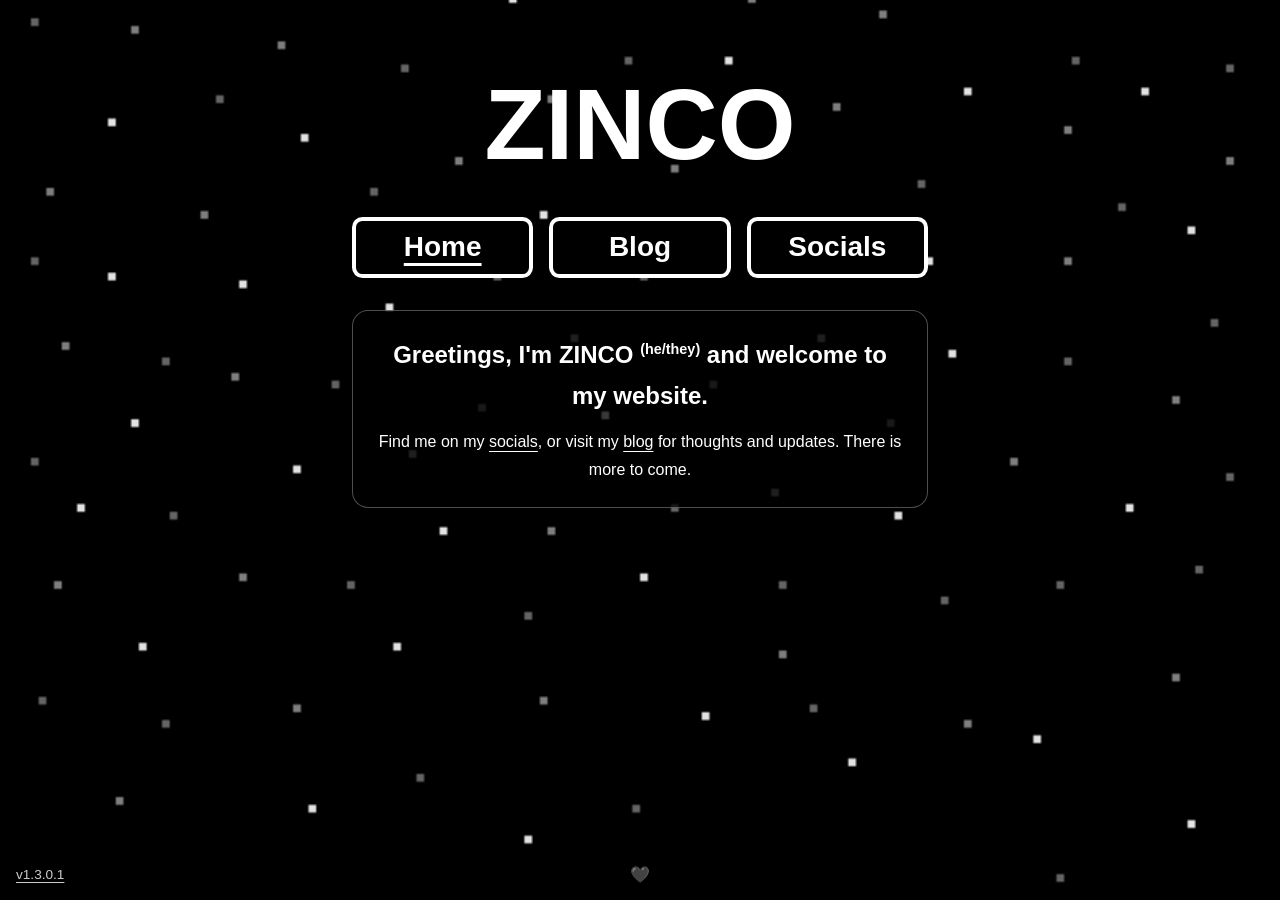
==== index.html @ f1c56545 "Release v1.3.0.1 with security versioning and documented security maintenance" ====
<!DOCTYPE html>
<html lang="en">
<head>
    <meta charset="UTF-8">
    <meta name="color-scheme" content="dark">
    <link rel="preload" as="image" href="images/star_blink.gif">
    <style>
        html { background: #000; color: #fff; color-scheme: dark; }
        body { margin: 0; background: #000 url("images/star_blink.gif") center / cover; }
    </style>
    <script>
        (() => {
            const root = document.documentElement;
            try {
                const key = "zinco:page-entrance:home";
                if (!sessionStorage.getItem(key)) {
                    sessionStorage.setItem(key, "seen");
                    root.classList.add("page-entrance");
                }
            } catch (_) {
                // Keep content visible if session storage is unavailable.
            }
            window.addEventListener("pagehide", () => root.classList.remove("page-entrance"));
            window.addEventListener("pageshow", (event) => {
                if (event.persisted) root.classList.remove("page-entrance");
            });
        })();
    </script>
    <meta name="viewport" content="width=device-width, initial-scale=1.0">
    <title>ZINCO</title>
    <link rel="icon" href="images/favicon.ico">
    <link rel="stylesheet" href="style.css?v=1.3.0.1">
</head>
<body class="home-page">
    <main>
        <h1 class="site-title">ZINCO</h1>
        <nav class="site-nav" aria-label="Main navigation">
            <a href="/" aria-current="page">Home</a>
            <a href="/blog/">Blog</a>
            <a href="/socials">Socials</a>
        </nav>

        <section class="bio" aria-labelledby="bio-heading">
            <h2 id="bio-heading">
                Greetings, I'm <span class="bio-name">ZINCO <span class="bio-pronouns">(he/they)</span></span>
                and welcome to my website.
            </h2>
            <p>
                Find me on my <a href="/socials">socials</a>, or visit my <a href="/blog/">blog</a>
                for thoughts and updates. There is more to come.
            </p>
        </section>


    </main>

    <footer class="site-footer">
        <a class="site-version" href="https://github.com/zincodrone/zinco.gay-website">v1.3.0.1</a>
        <p class="footer-heart">🖤</p>
    </footer>
</body>
</html>
---- style.css ----
/* Page */
html {
    background-color: black;
    color-scheme: dark;
}

body {
    display: flex;
    flex-direction: column;
    min-height: 100vh;
    min-height: 100svh;
    margin: 0;
    background-color: black;
    background-image: url("images/star_blink.gif");
    background-position: center;
    background-size: cover;
    color: white;
}

.site-title {
    font-family: Impact, Haettenschweiler, "Arial Narrow Bold", sans-serif;
    font-size: clamp(3rem, 12vw, 100px);
    text-align: center;
}

/* Page entrances exclude the footer and remain visible without animation. */
@keyframes page-fade-in {
    from { opacity: 0; }
    to { opacity: 1; }
}

@media (prefers-reduced-motion: no-preference) {
    html.social-row-pending .socials-page .social-links a {
        opacity: 0;
    }

    html.page-entrance :is(.home-page, .blog-page, .socials-page) .site-title,
    html.page-entrance :is(.home-page, .blog-page, .socials-page) .site-nav a,
    html.social-row-entrance .socials-page .social-links a,
    html.page-entrance .home-page .bio,
    html.page-entrance .blog-page .blog-intro,
    html.page-entrance .blog-page .post-card,
    html.page-entrance .blog-page .post-body {
        animation-name: page-fade-in;
        animation-duration: 1s;
        animation-timing-function: ease-out;
        animation-fill-mode: backwards;
    }

    :is(.home-page, .blog-page, .socials-page) .site-nav a:nth-child(1) { animation-delay: 100ms; }
    :is(.home-page, .blog-page, .socials-page) .site-nav a:nth-child(2) { animation-delay: 200ms; }
    :is(.home-page, .blog-page, .socials-page) .site-nav a:nth-child(3) { animation-delay: 300ms; }
    .home-page .bio,
    .blog-page .blog-intro,
    .blog-page .post-body { animation-delay: 400ms; }
    .blog-page .post-card { animation-delay: 550ms; }

    /* Both buttons in each two-column row share the same entrance timing. */
    .socials-page .social-links a { animation-delay: 400ms; }
    .socials-page .social-links a:nth-child(n+3) { animation-delay: 550ms; }
    .socials-page .social-links a:nth-child(n+5) { animation-delay: 700ms; }
    .socials-page .social-links a:nth-child(n+7) { animation-delay: 850ms; }

    :is(.home-page, .blog-page, .socials-page) .site-nav a:focus,
    .socials-page .social-links a:focus,
    .home-page .bio:focus-within,
    .blog-page .blog-intro:focus-within,
    .blog-page .post-card:focus-within,
    .blog-page .post-body:focus-within {
        /* Keep focused content visible without cancelling/restarting its entrance. */
        opacity: 1 !important;
    }
}

/* Biography: change this variable to update only the bio font. */
.bio {
    --bio-font-family: Arial, Helvetica, sans-serif;

    box-sizing: border-box;
    width: calc(100% - 2rem);
    max-width: 36rem;
    margin: 0 auto 2rem;
    padding: 1.5rem;
    border: 1px solid rgba(255, 255, 255, 0.3);
    border-radius: 1rem;
    background: rgba(0, 0, 0, 0.75);
    font-family: var(--bio-font-family);
    line-height: 1.7;
    text-align: center;
}

.bio h2 {
    margin: 0 0 0.75rem;
    font-size: 1.5rem;
}

.bio p {
    margin: 0;
}

.bio-name {
    white-space: nowrap;
}

.bio-pronouns {
    font-size: 0.6em;
    vertical-align: super;
}

/* Social links */
.social-links {
    display: grid;
    grid-template-columns: repeat(2, minmax(0, 1fr));
    gap: 0.75rem 1rem;
    width: calc(100% - 2rem);
    max-width: 51rem;
    margin: 1.17em auto;
    text-align: center;
}

.social-links a {
    display: block;
    min-width: 0;
}

.social-links a:last-child:nth-child(odd) {
    grid-column: 1 / -1;
    width: calc((100% - 1rem) / 2);
    justify-self: center;
}

.social-links img {
    display: block;
    width: 100%;
    height: auto;
}

/* Main navigation */
.site-nav {
    display: grid;
    grid-template-columns: repeat(3, minmax(0, 1fr));
    gap: 1rem;
    width: calc(100% - 2rem);
    max-width: 36rem;
    margin: -2rem auto 2rem;
    font: bold clamp(1.25rem, 4vw, 1.75rem) Arial, Helvetica, sans-serif;
}

.site-nav a {
    display: flex;
    align-items: center;
    justify-content: center;
    box-sizing: border-box;
    min-height: 3.5rem;
    padding: 0.65rem 0.5rem;
    border: 4px solid white;
    border-radius: 0.65rem;
    background: black;
    text-decoration: none;
}

.site-nav a:hover, .site-nav a:focus-visible {
    background: white;
    color: black;
}

.site-nav a, .bio a, .blog-content a {
    color: white;
    text-underline-offset: 0.25em;
}

.site-nav a[aria-current="page"] {
    text-decoration: underline;
    text-decoration-thickness: 3px;
}

a:focus-visible {
    outline: 3px solid white;
    outline-offset: 5px;
}

.blog-content {
    box-sizing: border-box;
    width: calc(100% - 2rem);
    max-width: 44rem;
    margin: 0 auto 3rem;
    font-family: Arial, Helvetica, sans-serif;
    line-height: 1.75;
    overflow-wrap: anywhere;
}

.blog-intro, .post-card, .post-body {
    padding: clamp(1.25rem, 4vw, 2rem);
    border: 1px solid rgba(255, 255, 255, 0.3);
    border-radius: 1rem;
    background: rgba(0, 0, 0, 0.9);
}

.blog-intro {
    margin-bottom: 1rem;
}

.blog-intro h2, .post-card h3, .post-body h1 {
    margin: 0 0 0.75rem;
    line-height: 1.25;
}

.blog-intro p {
    margin-bottom: 0;
}

.post-card h3 {
    font-size: 1.75rem;
}

.post-date {
    margin: 0 0 0.75rem;
    color: #ccc;
    font-size: 0.9rem;
}

.post-nav {
    margin: 2rem auto;
}

.post-body h1 {
    font-size: clamp(2rem, 6vw, 3rem);
}

.read-post {
    display: inline-block;
    padding: 0.5rem 0;
    font-weight: bold;
}

/* Footer */
.site-footer {
    display: grid;
    grid-template-columns: minmax(0, 1fr) auto minmax(0, 1fr);
    align-items: center;
    margin-top: auto;
    padding: 2rem 1rem 1rem;
    font-family: Arial, Helvetica, sans-serif;
    text-align: center;
}

.site-version {
    grid-column: 1;
    grid-row: 1;
    margin: 0;
    color: #ccc;
    font-size: 0.85rem;
    text-align: left;
    justify-self: start;
    text-underline-offset: 0.25em;
}

.footer-heart {
    grid-column: 2;
    grid-row: 1;
    margin: 0;
}

.choice-reveal {
    display: flow-root;
    overflow: hidden;
}

.choice-reveal[hidden] {
    display: none;
}

.link-panel {
    box-sizing: border-box;
    width: calc(100% - 2rem);
    max-width: 36rem;
    margin: 1.5rem auto 2rem;
    padding: 1.5rem;
    border: 1px solid rgba(255, 255, 255, 0.3);
    border-radius: 1rem;
    background: black;
    color: white;
    font-family: Arial, Helvetica, sans-serif;
    line-height: 1.6;
}

.link-panel h2 {
    margin-top: 0;
}

.link-actions {
    display: flex;
    flex-wrap: wrap;
    gap: 0.75rem;
}

.link-actions button, .link-actions a {
    padding: 0.65rem 1rem;
    border: 2px solid white;
    border-radius: 0.5rem;
    background: black;
    color: white;
    font: bold 1rem Arial, Helvetica, sans-serif;
    text-decoration: none;
    cursor: pointer;
}

.link-actions [hidden] {
    display: none;
}

.link-actions button:hover, .link-actions a:hover {
    background: #222;
    color: white;
}

.link-actions button:focus-visible {
    outline: 3px solid white;
    outline-offset: 4px;
}

.redirect-url {
    overflow-wrap: anywhere;
    color: #ccc;
}

.site-version:hover {
    color: white;
}
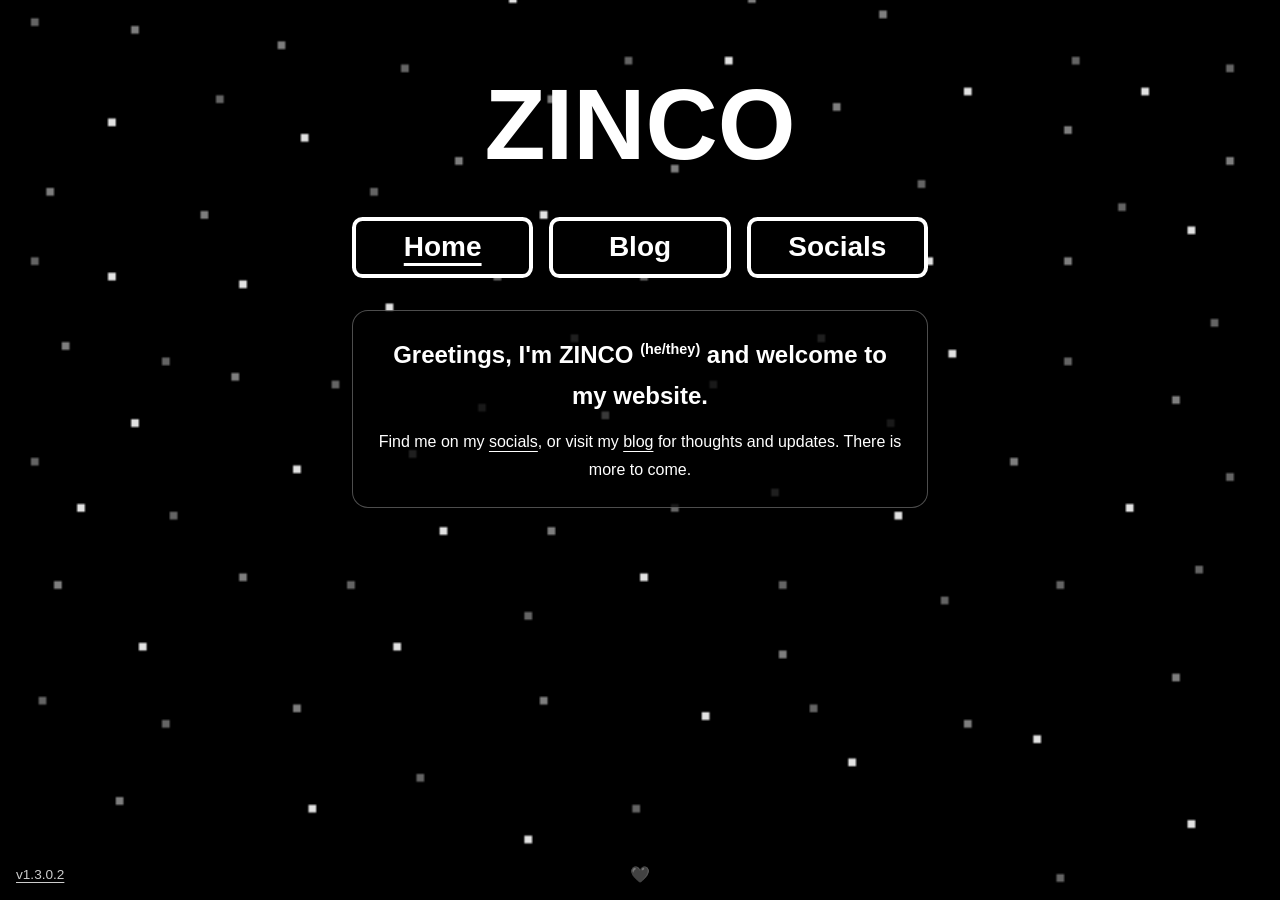
==== commit da238a7a: "Release v1.3.0.2 with BetterLeaks secret scanning" ====
--- a/index.html
+++ b/index.html
@@ -29,7 +29,7 @@
     <meta name="viewport" content="width=device-width, initial-scale=1.0">
     <title>ZINCO</title>
     <link rel="icon" href="images/favicon.ico">
-    <link rel="stylesheet" href="style.css?v=1.3.0.1">
+    <link rel="stylesheet" href="style.css?v=1.3.0.2">
 </head>
 <body class="home-page">
     <main>
@@ -55,7 +55,7 @@
     </main>
 
     <footer class="site-footer">
-        <a class="site-version" href="https://github.com/zincodrone/zinco.gay-website">v1.3.0.1</a>
+        <a class="site-version" href="https://github.com/zincodrone/zinco.gay-website">v1.3.0.2</a>
         <p class="footer-heart">🖤</p>
     </footer>
 </body>
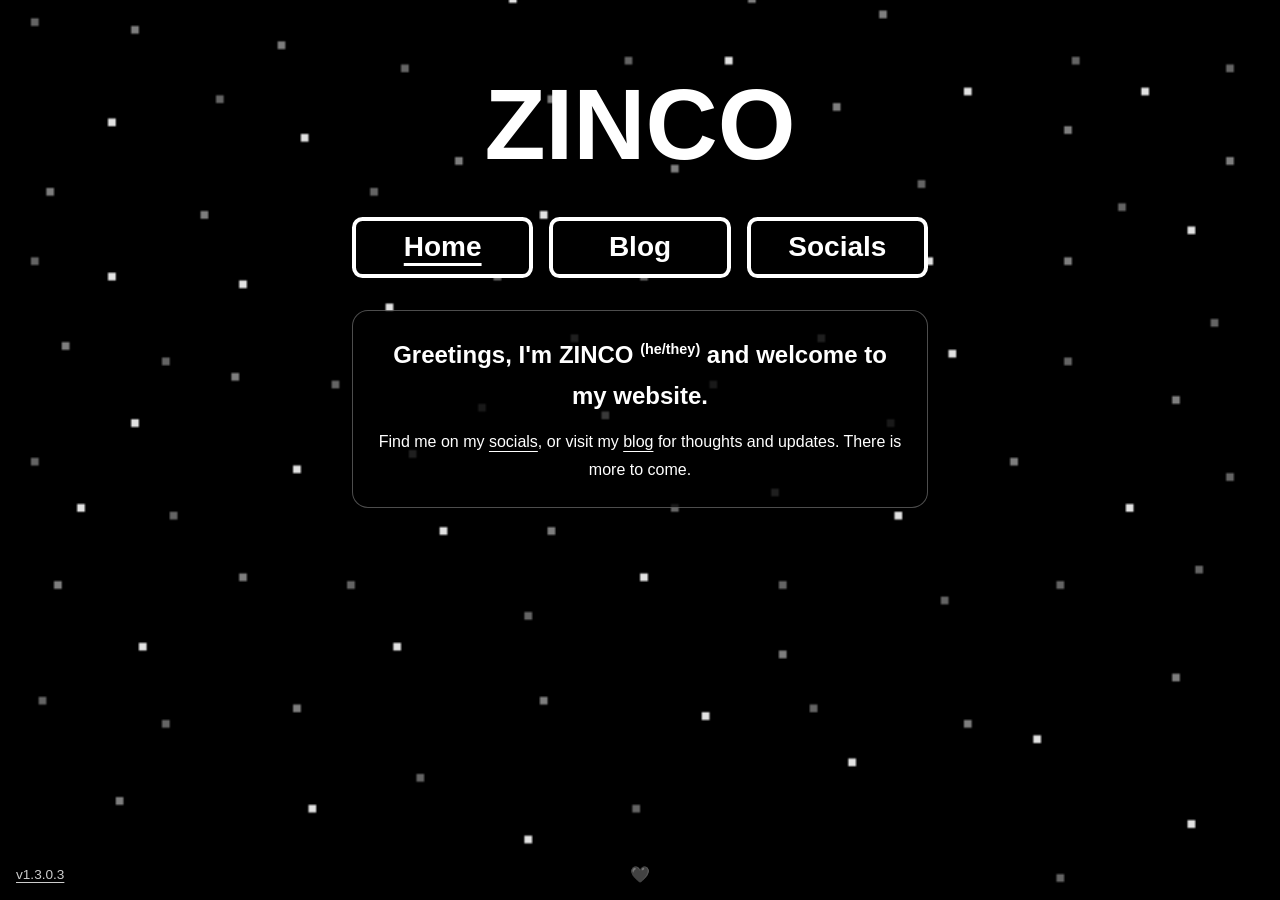
==== commit b3bfca54: "Release v1.3.0.3 with pre-push protection and security-gated deployment" ====
--- a/index.html
+++ b/index.html
@@ -29,7 +29,7 @@
     <meta name="viewport" content="width=device-width, initial-scale=1.0">
     <title>ZINCO</title>
     <link rel="icon" href="images/favicon.ico">
-    <link rel="stylesheet" href="style.css?v=1.3.0.2">
+    <link rel="stylesheet" href="style.css?v=1.3.0.3">
 </head>
 <body class="home-page">
     <main>
@@ -55,7 +55,7 @@
     </main>
 
     <footer class="site-footer">
-        <a class="site-version" href="https://github.com/zincodrone/zinco.gay-website">v1.3.0.2</a>
+        <a class="site-version" href="https://github.com/zincodrone/zinco.gay-website">v1.3.0.3</a>
         <p class="footer-heart">🖤</p>
     </footer>
 </body>
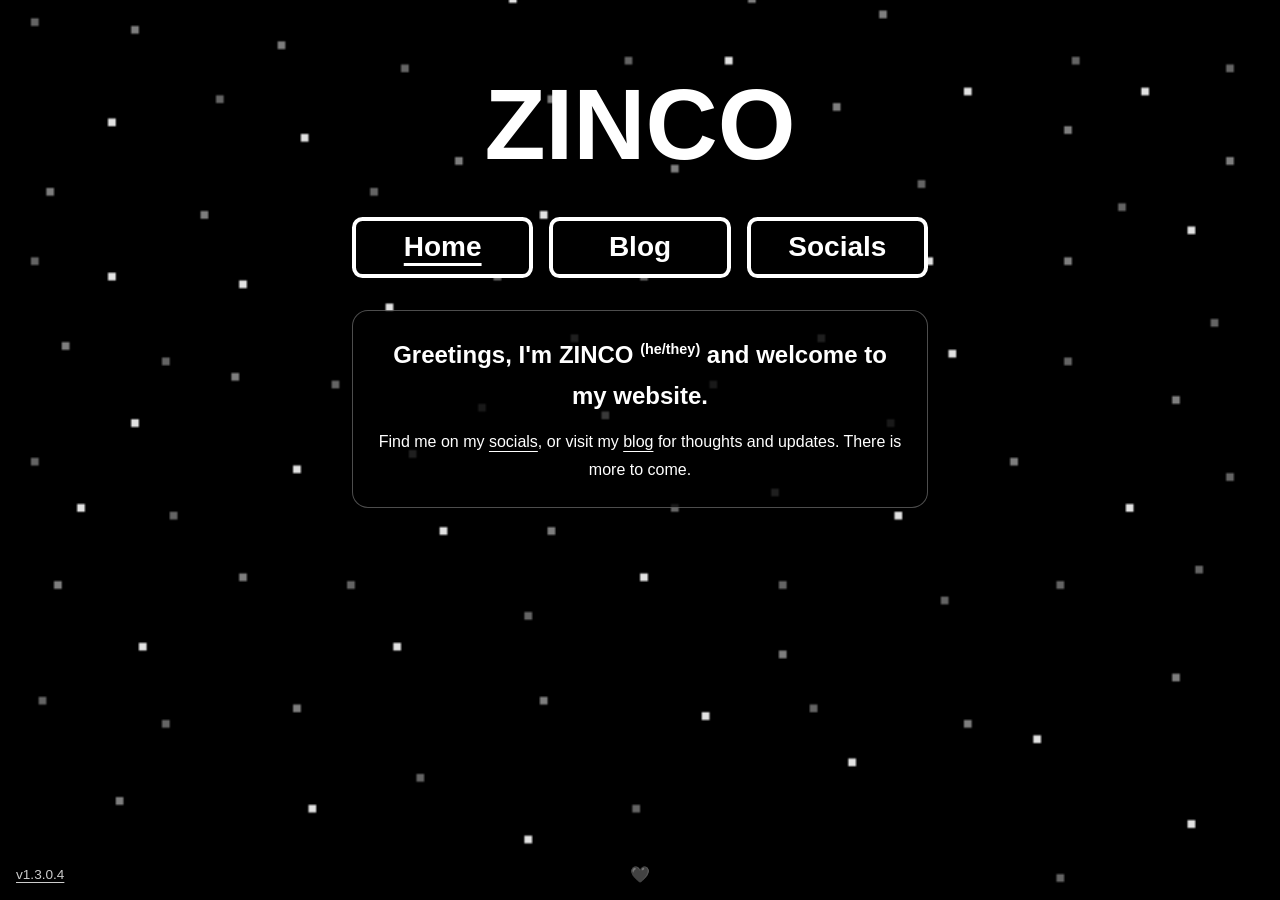
==== commit c6a8a693: "Release v1.3.0.4 with browser hardening, dependency updates, and recovery backups" ====
--- a/index.html
+++ b/index.html
@@ -29,7 +29,7 @@
     <meta name="viewport" content="width=device-width, initial-scale=1.0">
     <title>ZINCO</title>
     <link rel="icon" href="images/favicon.ico">
-    <link rel="stylesheet" href="style.css?v=1.3.0.3">
+    <link rel="stylesheet" href="style.css?v=1.3.0.4">
 </head>
 <body class="home-page">
     <main>
@@ -55,7 +55,7 @@
     </main>
 
     <footer class="site-footer">
-        <a class="site-version" href="https://github.com/zincodrone/zinco.gay-website">v1.3.0.3</a>
+        <a class="site-version" href="https://github.com/zincodrone/zinco.gay-website">v1.3.0.4</a>
         <p class="footer-heart">🖤</p>
     </footer>
 </body>
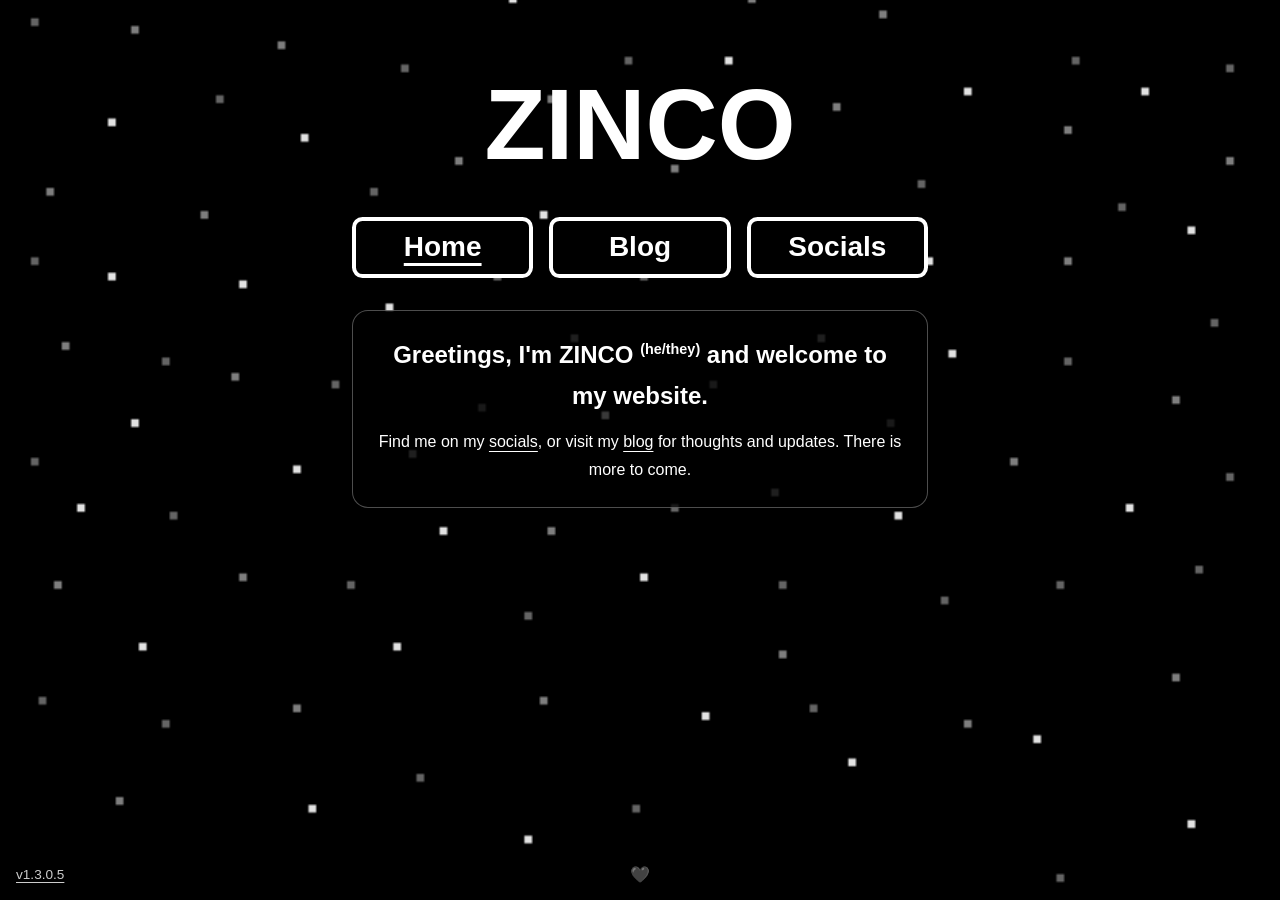
==== commit a1b5e1ad: "Release v1.3.0.5 blocking PHP requests on the static website" ====
--- a/index.html
+++ b/index.html
@@ -29,7 +29,7 @@
     <meta name="viewport" content="width=device-width, initial-scale=1.0">
     <title>ZINCO</title>
     <link rel="icon" href="images/favicon.ico">
-    <link rel="stylesheet" href="style.css?v=1.3.0.4">
+    <link rel="stylesheet" href="style.css?v=1.3.0.5">
 </head>
 <body class="home-page">
     <main>
@@ -55,7 +55,7 @@
     </main>
 
     <footer class="site-footer">
-        <a class="site-version" href="https://github.com/zincodrone/zinco.gay-website">v1.3.0.4</a>
+        <a class="site-version" href="https://github.com/zincodrone/zinco.gay-website">v1.3.0.5</a>
         <p class="footer-heart">🖤</p>
     </footer>
 </body>
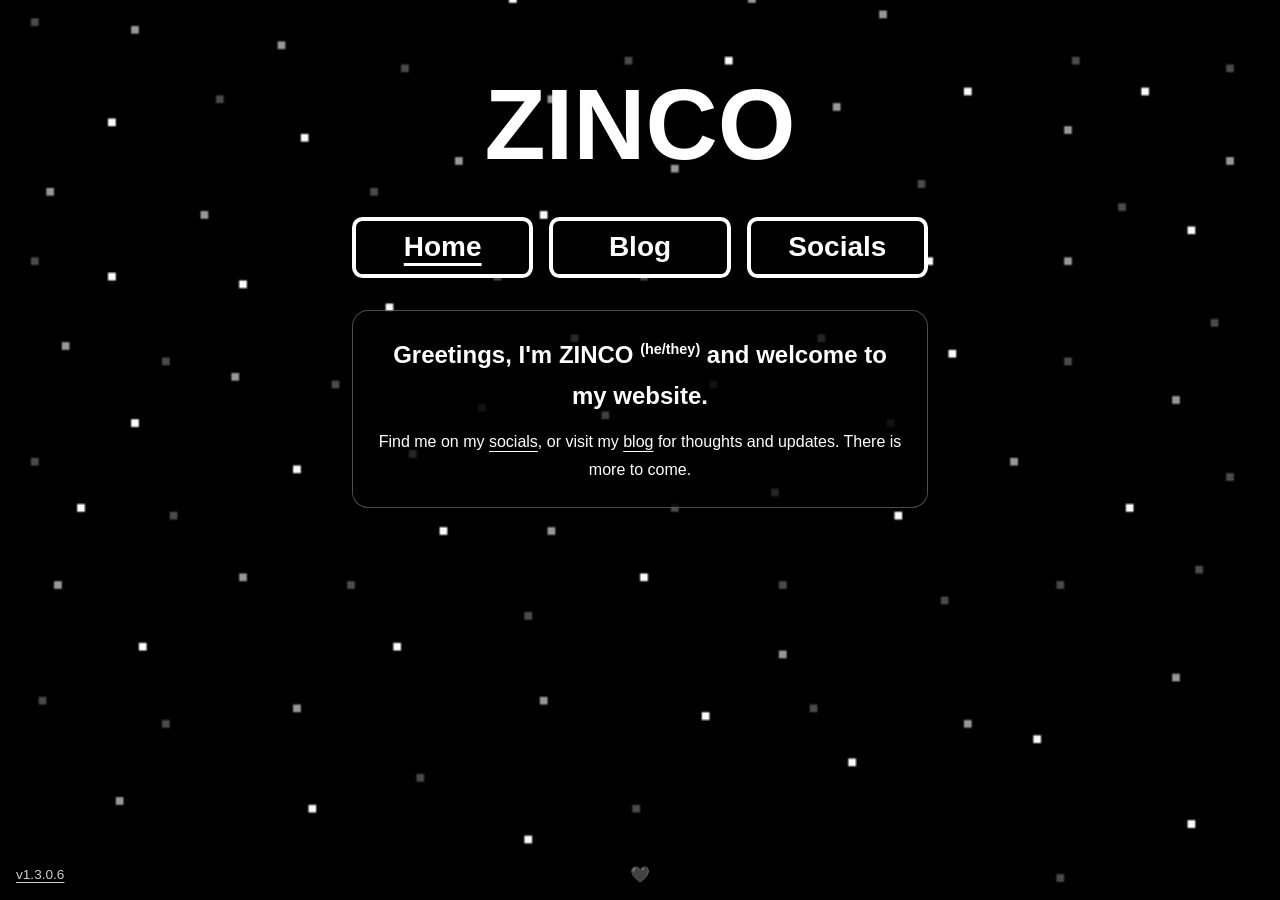
==== commit 035f23db: "Release v1.3.0.6 blocking hosted README access" ====
--- a/index.html
+++ b/index.html
@@ -29,7 +29,7 @@
     <meta name="viewport" content="width=device-width, initial-scale=1.0">
     <title>ZINCO</title>
     <link rel="icon" href="images/favicon.ico">
-    <link rel="stylesheet" href="style.css?v=1.3.0.5">
+    <link rel="stylesheet" href="style.css?v=1.3.0.6">
 </head>
 <body class="home-page">
     <main>
@@ -55,7 +55,7 @@
     </main>
 
     <footer class="site-footer">
-        <a class="site-version" href="https://github.com/zincodrone/zinco.gay-website">v1.3.0.5</a>
+        <a class="site-version" href="https://github.com/zincodrone/zinco.gay-website">v1.3.0.6</a>
         <p class="footer-heart">🖤</p>
     </footer>
 </body>
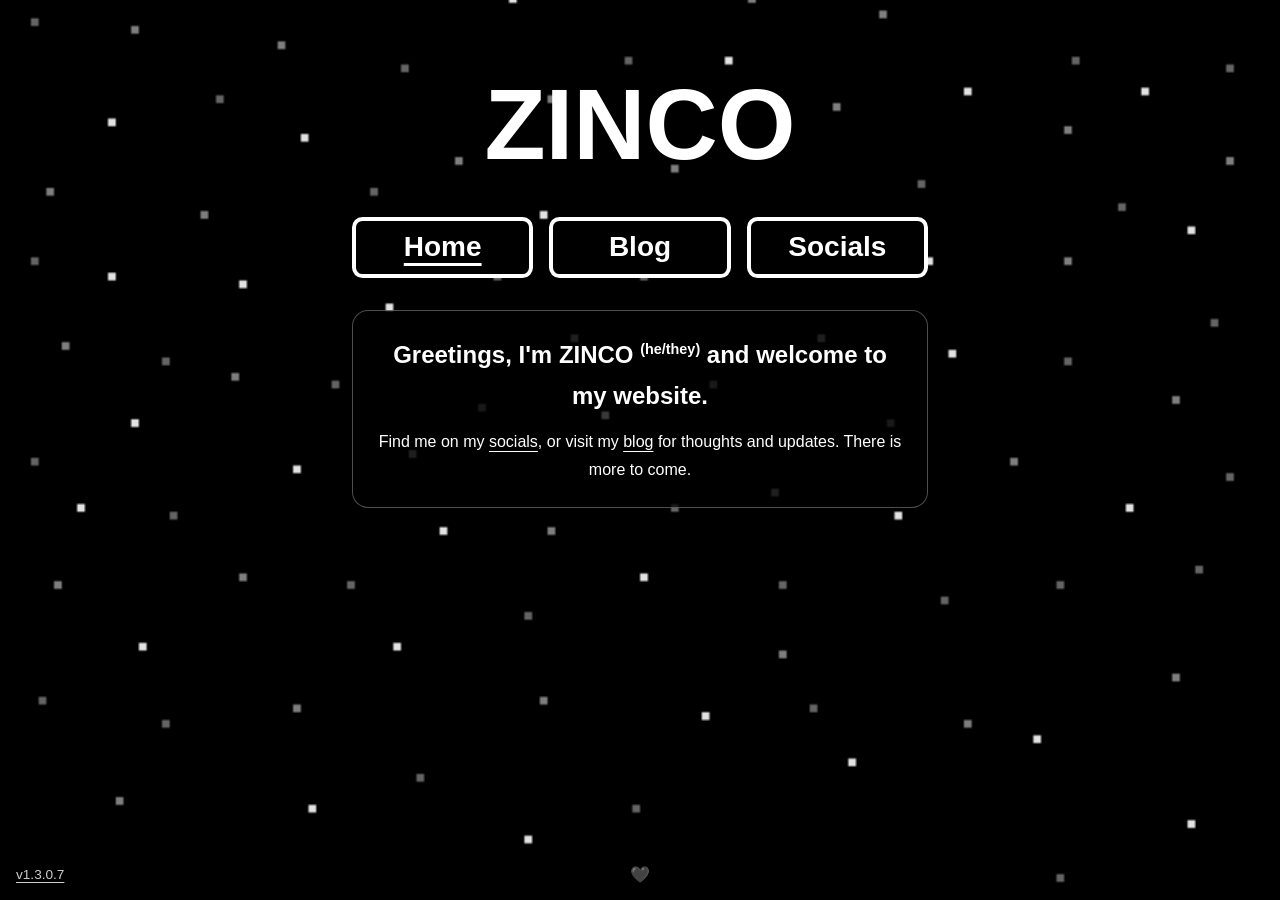
==== commit d7e283fe: "Release v1.3.0.7 securing web-root leftovers and diagnostic logs" ====
--- a/index.html
+++ b/index.html
@@ -29,7 +29,7 @@
     <meta name="viewport" content="width=device-width, initial-scale=1.0">
     <title>ZINCO</title>
     <link rel="icon" href="images/favicon.ico">
-    <link rel="stylesheet" href="style.css?v=1.3.0.6">
+    <link rel="stylesheet" href="style.css?v=1.3.0.7">
 </head>
 <body class="home-page">
     <main>
@@ -55,7 +55,7 @@
     </main>
 
     <footer class="site-footer">
-        <a class="site-version" href="https://github.com/zincodrone/zinco.gay-website">v1.3.0.6</a>
+        <a class="site-version" href="https://github.com/zincodrone/zinco.gay-website">v1.3.0.7</a>
         <p class="footer-heart">🖤</p>
     </footer>
 </body>
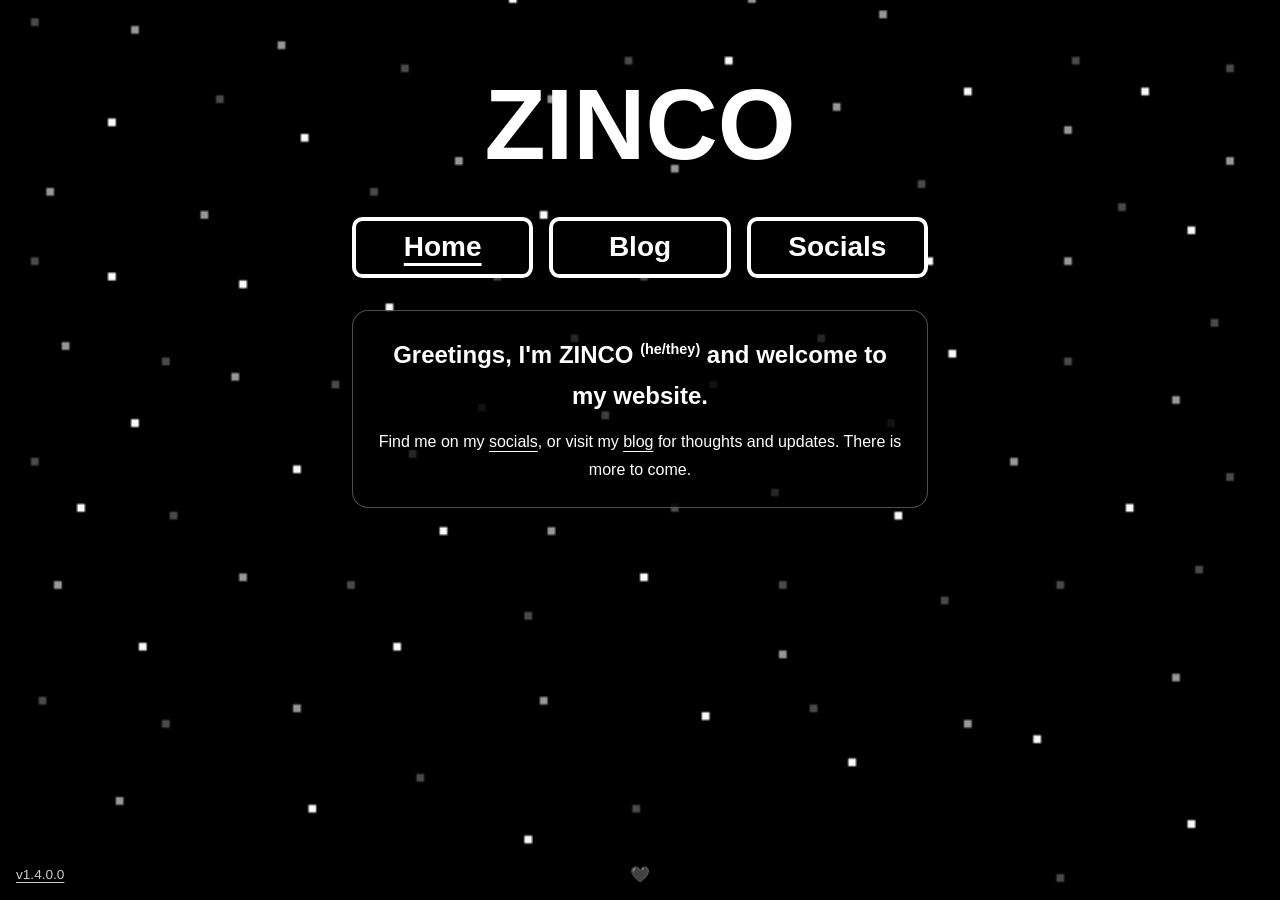
==== commit c79f4334: "Add production-only Cloudflare visitor analytics" ====
--- a/index.html
+++ b/index.html
@@ -29,7 +29,7 @@
     <meta name="viewport" content="width=device-width, initial-scale=1.0">
     <title>ZINCO</title>
     <link rel="icon" href="images/favicon.ico">
-    <link rel="stylesheet" href="style.css?v=1.3.0.7">
+    <link rel="stylesheet" href="style.css?v=1.4.0.0">
 </head>
 <body class="home-page">
     <main>
@@ -55,8 +55,9 @@
     </main>
 
     <footer class="site-footer">
-        <a class="site-version" href="https://github.com/zincodrone/zinco.gay-website">v1.3.0.7</a>
+        <a class="site-version" href="https://github.com/zincodrone/zinco.gay-website">v1.4.0.0</a>
         <p class="footer-heart">🖤</p>
     </footer>
+    <!-- CLOUDFLARE_WEB_ANALYTICS -->
 </body>
 </html>
